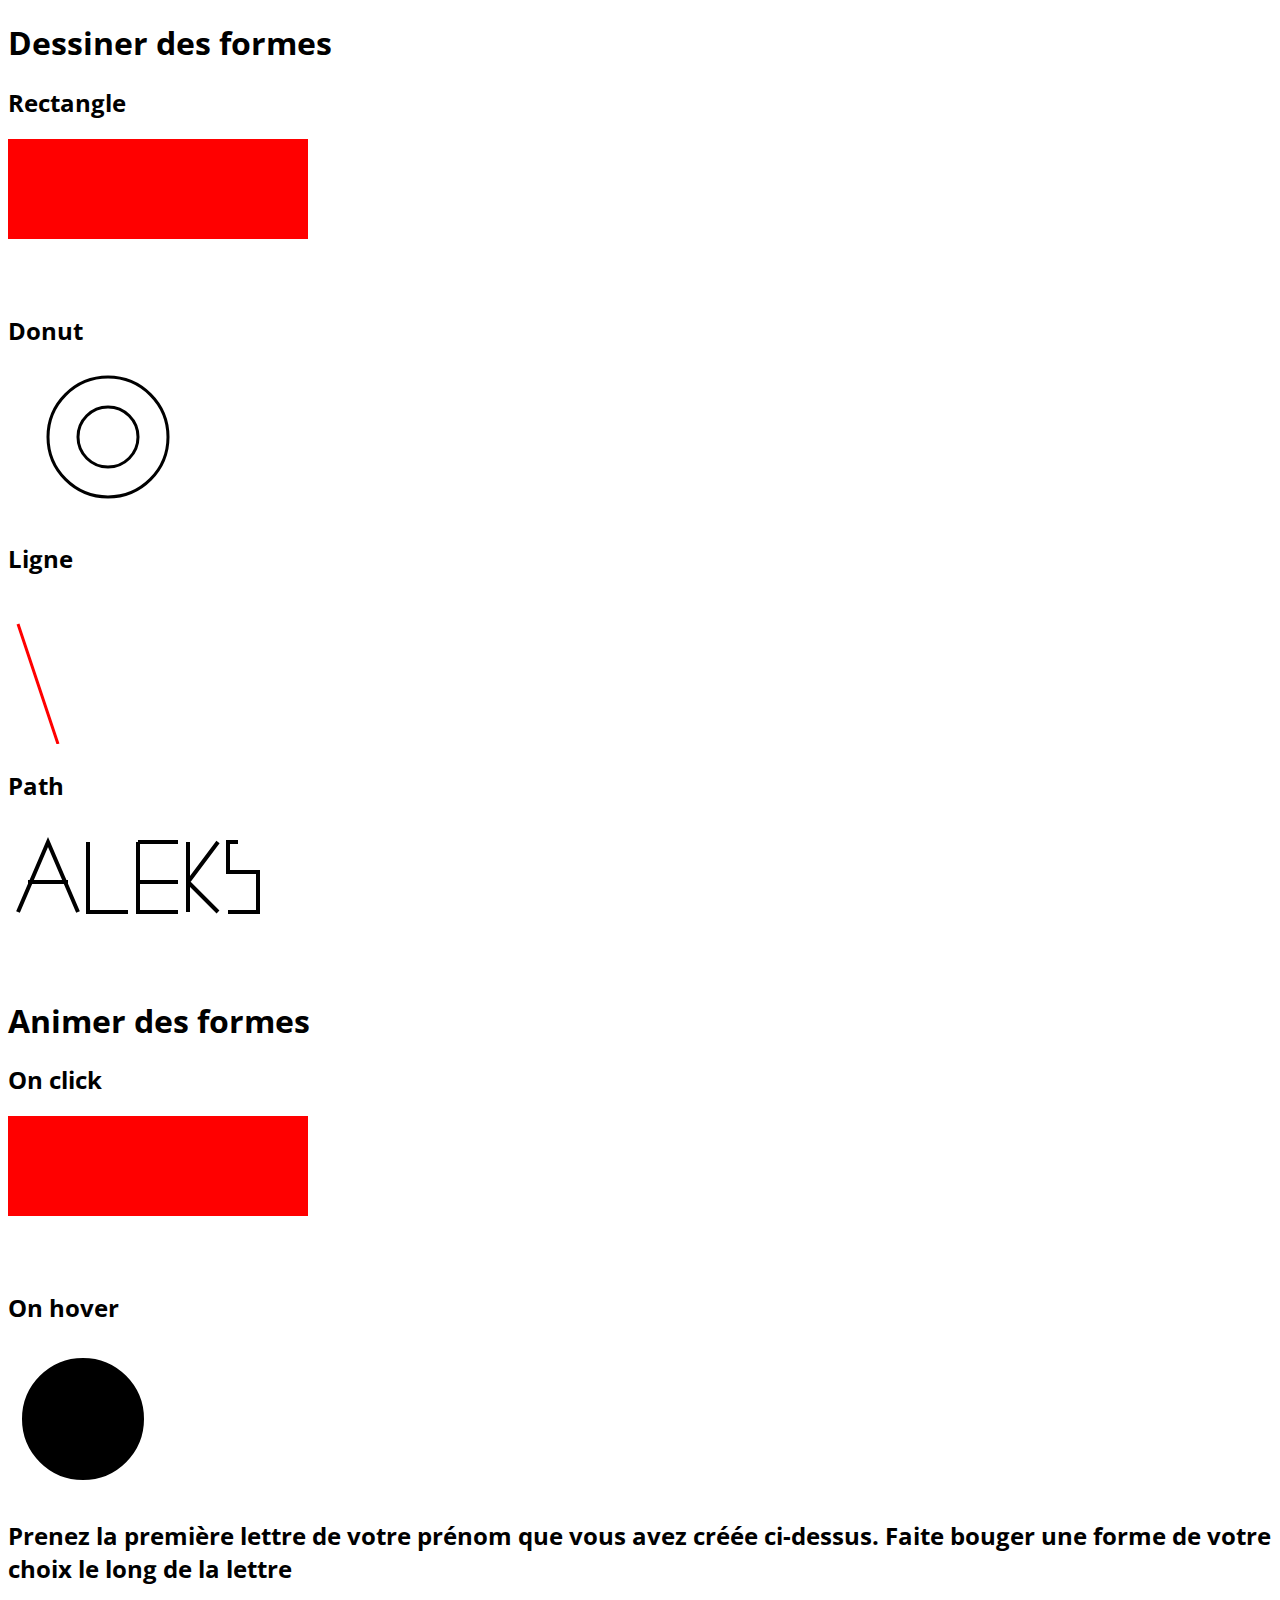
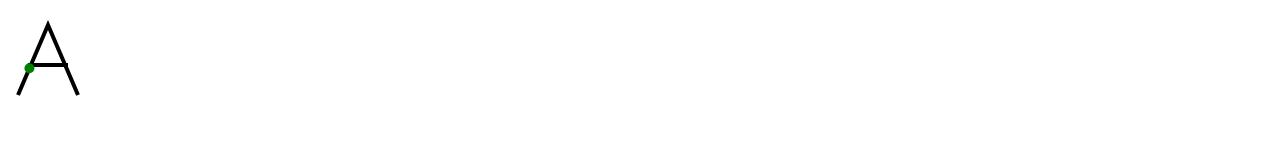
==== 01-SVG/index.html @ e621373c "Exercice 1" ====
<!DOCTYPE html>
<html lang="en" dir="ltr">

<head>
  <meta charset="utf-8">
  <link rel="preconnect" href="https://fonts.googleapis.com">
  <link rel="preconnect" href="https://fonts.gstatic.com" crossorigin>
  <link href="https://fonts.googleapis.com/css?family=Open+Sans" rel="stylesheet">
  <link href="css/style.css" rel="stylesheet">
  <script src="js/script.js" async></script>

  <title>1-SVG</title>
</head>

<body>

  <h1>Dessiner des formes</h1>
  <h2>Rectangle</h2>
  <svg>
    <rect style="fill: red" width=400 height=100></rect>
  </svg>
  <h2>Donut</h2>
  <svg>
    <circle cx="100" cy="70" r="30" stroke="black" stroke-width="3" fill="none" />
    </circle>
    <circle cx="100" cy="70" r="60" stroke="black" stroke-width="3" fill="none" />
    </circle>
  </svg>
  <h2>Ligne</h2>
  <svg>
    <line x1="10" x2="50" y1="30" y2="150" stroke-width="3" stroke="red" />
  </svg>

  <h2>Path</h2>

  <svg>
    <path d="M 10 90 L 40 20 L 70 90 M 20 60 H 60 Z" fill="transparent" stroke-width="4" stroke="black"/>
    <path d="M 80 20 V 90 H 120 " fill="transparent" stroke-width="4" stroke="black"/>
    <path d="M 130 20 V 90 H 170 M 130 20 H 170 M 130 60 H 170" fill="transparent" stroke-width="4" stroke="black"/>
    <path d="M 180 20 V 90 M 180 60 L 210 20 M 180 60 L 210 90" fill="transparent" stroke-width="4" stroke="black"/>
    <path d="M 230 20 H 220 V 30 M 220 20 V 50 H 250 V 90 H 220" fill="transparent" stroke-width="4" stroke="black"/>
  </svg>

  <h1>Animer des formes</h1>

  <h2>On click</h2>
  <svg>
    <rect id="rect1" style="fill: red" width=400 height=100></rect>
  </svg>

  <h2>On hover</h2>
  <svg>
    <circle id="c_hover" cx="75" cy="75" r="60" style="color:black" stroke="black" stroke-width="2" />
    <animate xlink:href="#c_hover" attributename="cx" from="75" to="400" begin="mouseover" dur="2s" />
  </svg>

  <h2>Prenez la première lettre de votre prénom que vous avez créée ci-dessus. Faite bouger une forme de votre choix le
    long de la lettre</h2>
    <svg>
      <path d="M 10 90 L 40 20 L 70 90 M 20 60 H 60 Z" fill="transparent" stroke-width="4" stroke="black" id="theMotionPath"/>
      <circle cx="" cy="" r="5" fill="green">
      <!-- Définit l'animation -->
    <animateMotion dur="6s" repeatCount="indefinite">
      <mpath xlink:href="#theMotionPath"/>
    </animateMotion>  
      </circle>
    </svg>


</body>

</html>
---- 01-SVG/css/style.css ----
body {
      font-family: 'Open Sans', sans-serif;
}

#c_hover:hover {
      fill: white;
      
}
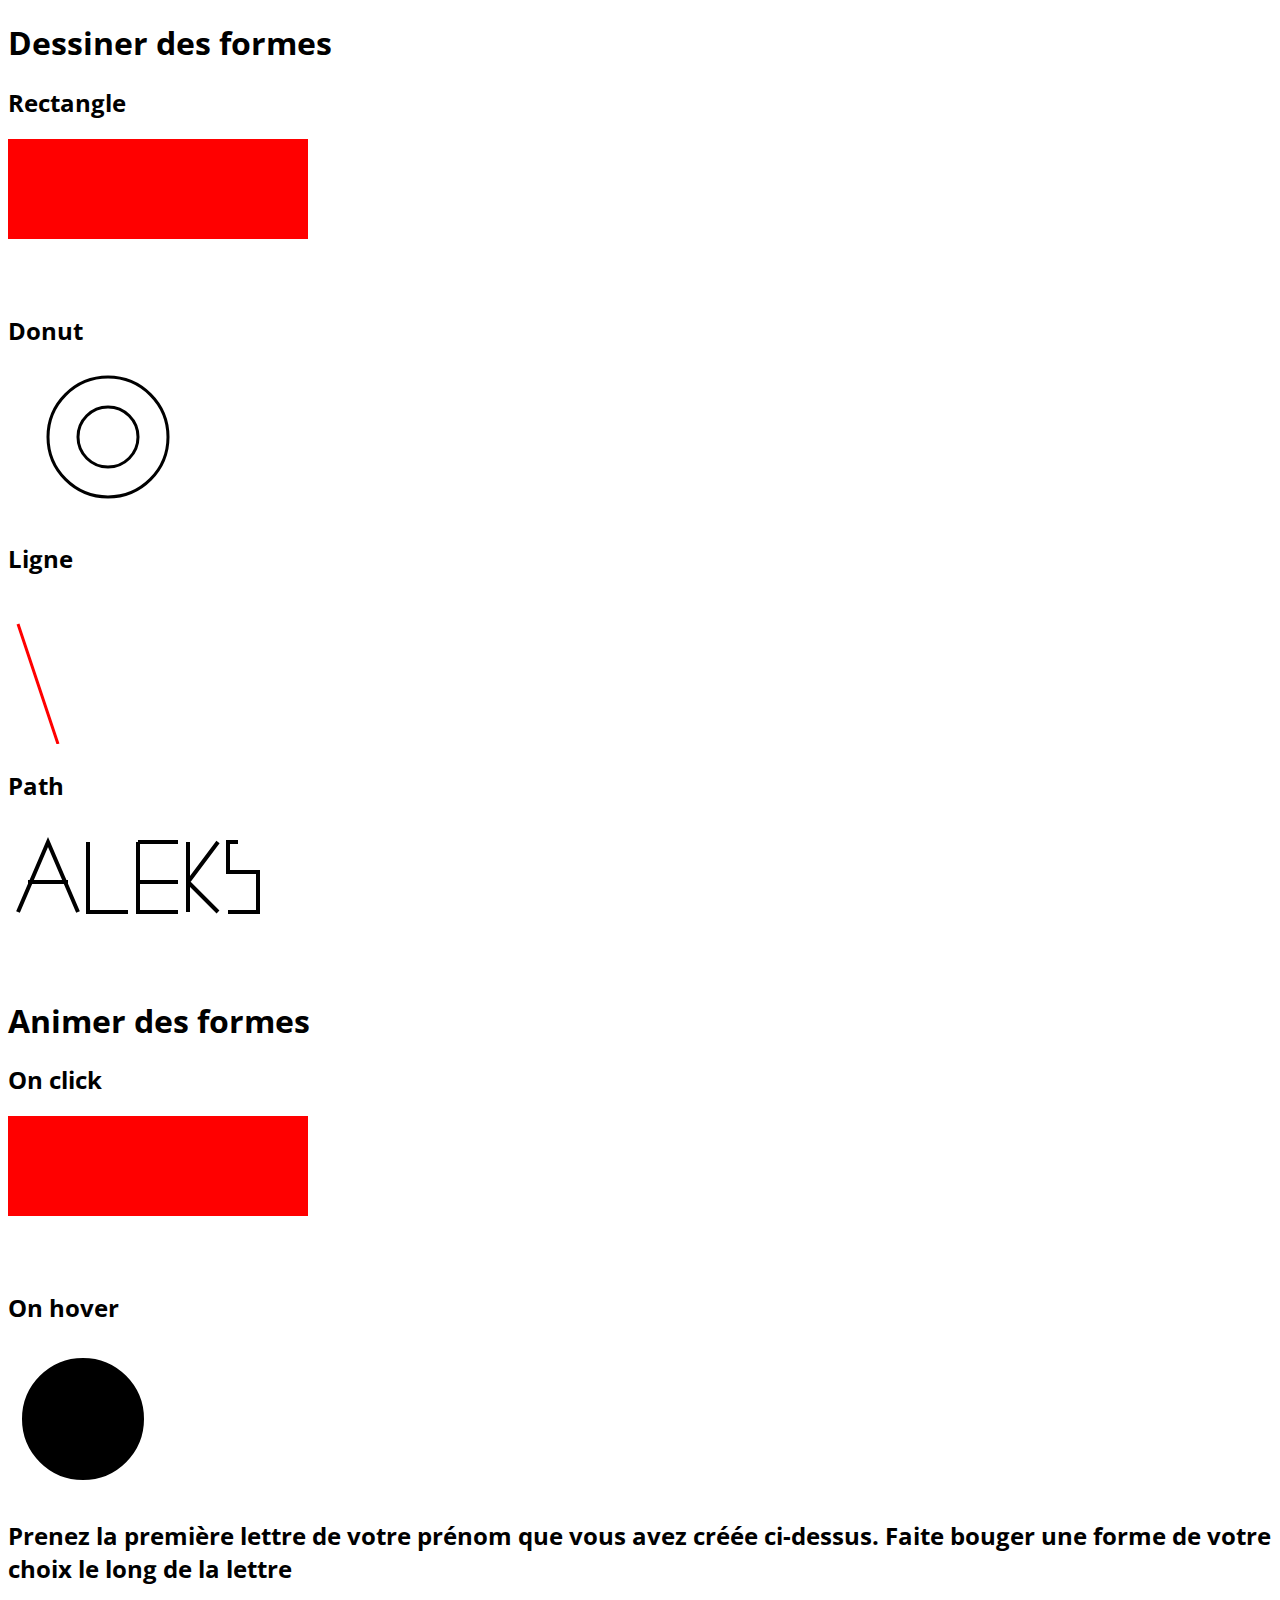
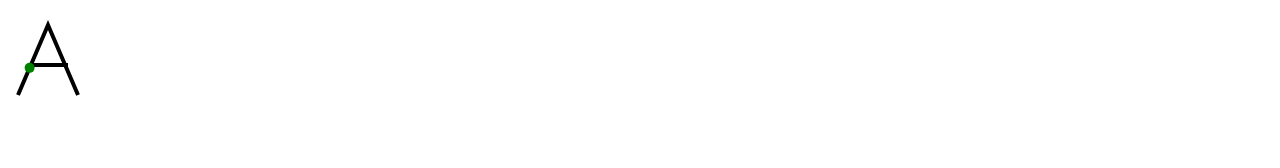
==== commit 2e761ca4: "Exercice1" ====
--- a/01-SVG/index.html
+++ b/01-SVG/index.html
@@ -34,11 +34,11 @@
   <h2>Path</h2>
 
   <svg>
-    <path d="M 10 90 L 40 20 L 70 90 M 20 60 H 60 Z" fill="transparent" stroke-width="4" stroke="black"/>
-    <path d="M 80 20 V 90 H 120 " fill="transparent" stroke-width="4" stroke="black"/>
-    <path d="M 130 20 V 90 H 170 M 130 20 H 170 M 130 60 H 170" fill="transparent" stroke-width="4" stroke="black"/>
-    <path d="M 180 20 V 90 M 180 60 L 210 20 M 180 60 L 210 90" fill="transparent" stroke-width="4" stroke="black"/>
-    <path d="M 230 20 H 220 V 30 M 220 20 V 50 H 250 V 90 H 220" fill="transparent" stroke-width="4" stroke="black"/>
+    <path d="M 10 90 L 40 20 L 70 90 M 20 60 H 60 Z" fill="transparent" stroke-width="4" stroke="black" />
+    <path d="M 80 20 V 90 H 120 " fill="transparent" stroke-width="4" stroke="black" />
+    <path d="M 130 20 V 90 H 170 M 130 20 H 170 M 130 60 H 170" fill="transparent" stroke-width="4" stroke="black" />
+    <path d="M 180 20 V 90 M 180 60 L 210 20 M 180 60 L 210 90" fill="transparent" stroke-width="4" stroke="black" />
+    <path d="M 230 20 H 220 V 30 M 220 20 V 50 H 250 V 90 H 220" fill="transparent" stroke-width="4" stroke="black" />
   </svg>
 
   <h1>Animer des formes</h1>
@@ -56,15 +56,16 @@
 
   <h2>Prenez la première lettre de votre prénom que vous avez créée ci-dessus. Faite bouger une forme de votre choix le
     long de la lettre</h2>
-    <svg>
-      <path d="M 10 90 L 40 20 L 70 90 M 20 60 H 60 Z" fill="transparent" stroke-width="4" stroke="black" id="theMotionPath"/>
-      <circle cx="" cy="" r="5" fill="green">
+  <svg>
+    <path d="M 10 90 L 40 20 L 70 90 M 20 60 H 60 Z" fill="transparent" stroke-width="4" stroke="black"
+      id="theMotionPath" />
+    <circle cx="" cy="" r="5" fill="green">
       <!-- Définit l'animation -->
-    <animateMotion dur="6s" repeatCount="indefinite">
-      <mpath xlink:href="#theMotionPath"/>
-    </animateMotion>  
-      </circle>
-    </svg>
+      <animateMotion dur="6s" repeatCount="indefinite">
+        <mpath xlink:href="#theMotionPath" />
+      </animateMotion>
+    </circle>
+  </svg>
 
 
 </body>
--- a/01-SVG/css/style.css
+++ b/01-SVG/css/style.css
@@ -1,8 +1,7 @@
 body {
-      font-family: 'Open Sans', sans-serif;
+  font-family: "Open Sans", sans-serif;
 }
 
 #c_hover:hover {
-      fill: white;
-      
-}+  fill: white;
+}
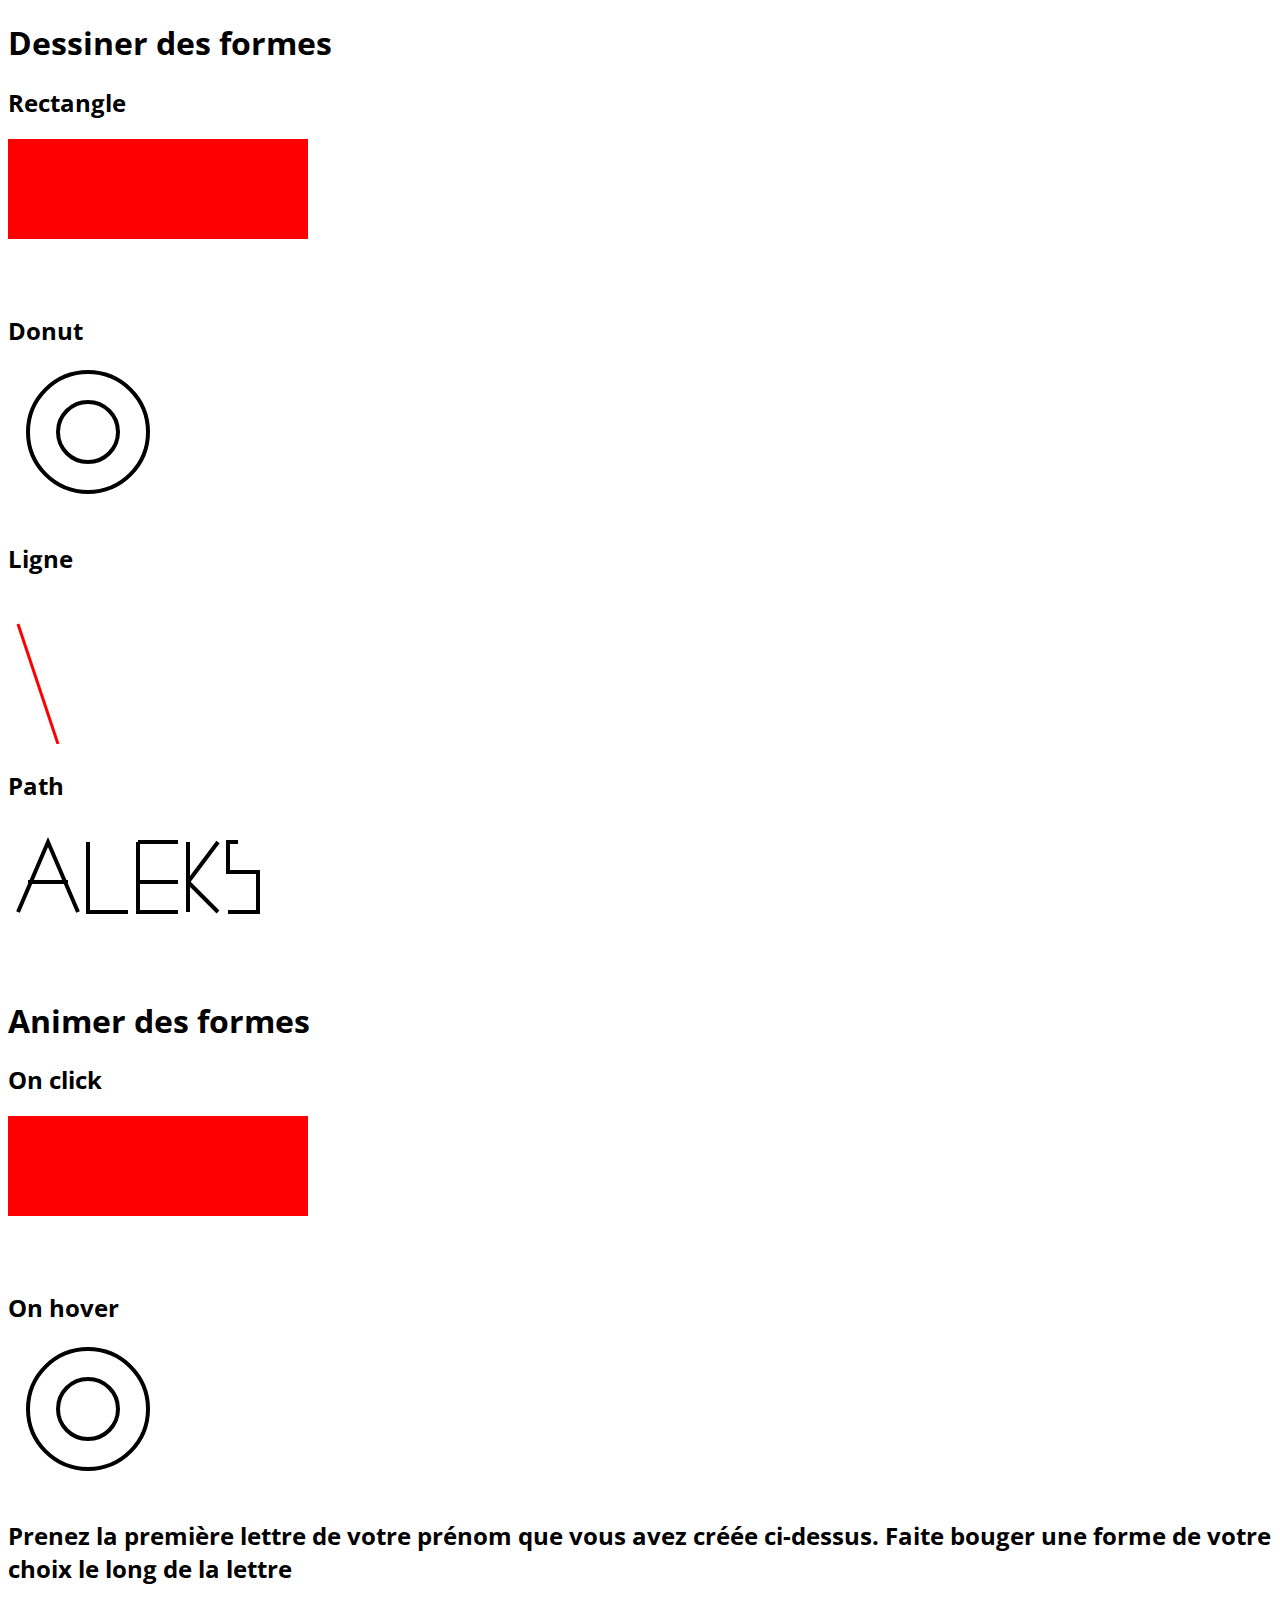
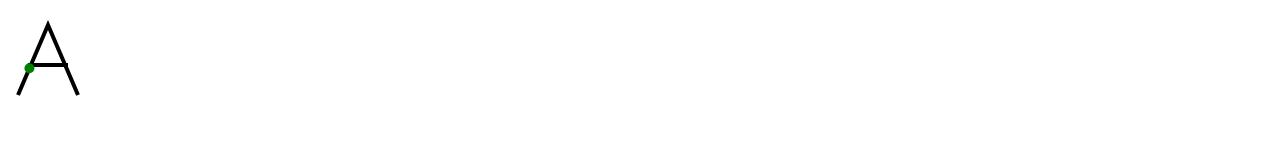
==== commit 8ea6fbbe: "correction ex1" ====
--- a/01-SVG/index.html
+++ b/01-SVG/index.html
@@ -21,9 +21,9 @@
   </svg>
   <h2>Donut</h2>
   <svg>
-    <circle cx="100" cy="70" r="30" stroke="black" stroke-width="3" fill="none" />
+    <circle cx="50" cy="50" r="30" stroke="black" stroke-width="4" fill="none" transform="translate(30, 15)"/>
     </circle>
-    <circle cx="100" cy="70" r="60" stroke="black" stroke-width="3" fill="none" />
+    <circle cx="50" cy="50" r="60" stroke="black" stroke-width="4" fill="none" transform="translate(30, 15)" />
     </circle>
   </svg>
   <h2>Ligne</h2>
@@ -50,8 +50,10 @@
 
   <h2>On hover</h2>
   <svg>
-    <circle id="c_hover" cx="75" cy="75" r="60" style="color:black" stroke="black" stroke-width="2" />
-    <animate xlink:href="#c_hover" attributename="cx" from="75" to="400" begin="mouseover" dur="2s" />
+    <circle id="hover_circle" cx="50" cy="50" r="60" stroke="black" stroke-width="4" fill="white" transform="translate(30, 15)"/>
+  </circle>
+    <circle cx="50" cy="50" r="30" stroke="black" stroke-width="4" fill="none" transform="translate(30, 15)"/>
+    </circle>
   </svg>
 
   <h2>Prenez la première lettre de votre prénom que vous avez créée ci-dessus. Faite bouger une forme de votre choix le
--- a/01-SVG/css/style.css
+++ b/01-SVG/css/style.css
@@ -2,6 +2,6 @@
   font-family: "Open Sans", sans-serif;
 }
 
-#c_hover:hover {
-  fill: white;
+#hover_circle {
+  transition: all .6s;
 }
